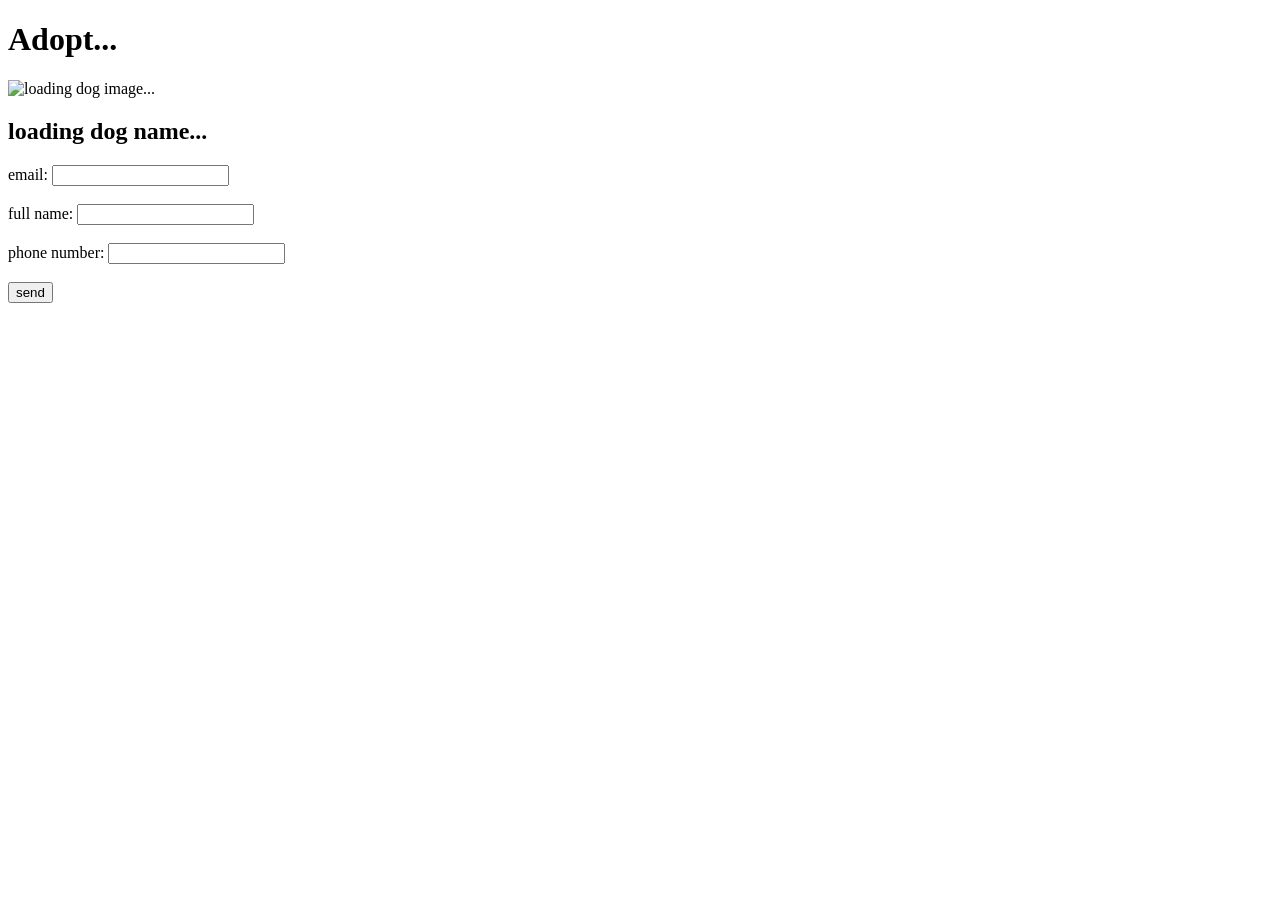
==== src/adopt.html @ 27fe480a "initial" ====
<!DOCTYPE html>
<html>
    <head>
        <link rel="stylesheet" href="styles.css">
        <link rel="stylesheet" href="adopt.css">
        <script src="adopt.js"></script>
        <title>Adopt Page</title>
    </head>

    <body>
        <h1 id="heading">Adopt...</h1>
        <img id="img" src="" alt="loading dog image...">
        <h2 id="dogName">loading dog name...</h2>

        <form id="dogForm">
            <label for="email">email:</label>
            <input id="email" name="email" type="email" required> <br /> <br />

            <label for="name">full name:</label>
            <input id="name" name="name" type="text" required> <br /> <br />

            <label for="number">phone number:</label>
            <input id="number" name="number" type="tel" required> <br /> <br />
            
            <button id="submit">send</button>
        </form>
    </body>
</html>
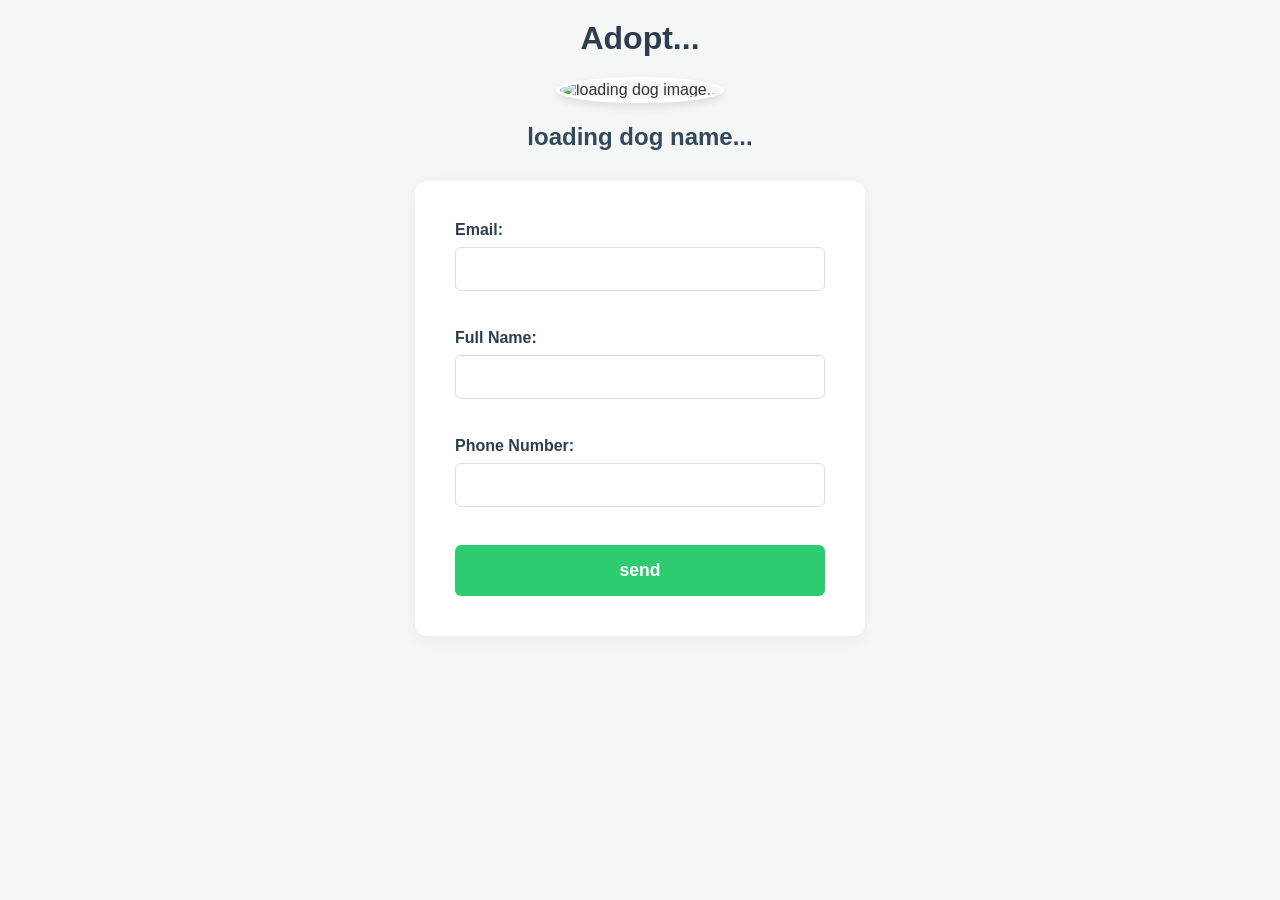
==== commit 85e489ad: "script.js" ====
--- a/src/adopt.html
+++ b/src/adopt.html
@@ -3,6 +3,7 @@
     <head>
         <link rel="stylesheet" href="styles.css">
         <link rel="stylesheet" href="adopt.css">
+        <script src="script.js"></script>
         <script src="adopt.js"></script>
         <title>Adopt Page</title>
     </head>
--- a/src/styles.css
+++ b/src/styles.css
@@ -0,0 +1,41 @@
+/* איפוס הגדרות ברירת מחדל של הדפדפן */
+* {
+    box-sizing: border-box;
+    margin: 0;
+    padding: 0;
+}
+
+body {
+    font-family: 'Segoe UI', Tahoma, Geneva, Verdana, sans-serif;
+    background-color: #f4f7f6; /* צבע רקע אפרפר-כחלחל עדין */
+    color: #333;
+    text-align: center; /* רוב התוכן באתר ממורכז */
+    padding: 20px;
+}
+
+h1 {
+    margin-bottom: 20px;
+    color: #2c3e50; /* כחול כהה */
+}
+
+h2 {
+    margin-bottom: 10px;
+    color: #34495e;
+}
+
+a {
+    text-decoration: none;
+    color: #3498db;
+    font-weight: bold;
+    transition: color 0.3s;
+}
+
+a:hover {
+    color: #2980b9;
+}
+
+/* סגנון ברירת מחדל לתמונות - פינות מעוגלות והצללה */
+img {
+    border-radius: 8px;
+    box-shadow: 0 4px 8px rgba(0,0,0,0.1);
+}
--- a/src/adopt.css
+++ b/src/adopt.css
@@ -0,0 +1,59 @@
+/* תמונה קטנה עגולה במרכז */
+#img {
+    width: 150px;
+    height: 150px;
+    object-fit: cover;
+    border-radius: 50%;
+    margin-bottom: 20px;
+    border: 4px solid white;
+}
+
+#dogForm {
+    max-width: 450px;
+    margin: 30px auto;
+    background: white;
+    padding: 40px;
+    border-radius: 12px;
+    box-shadow: 0 4px 15px rgba(0,0,0,0.05);
+    text-align: left; /* יישור טקסט לשמאל בתוך הטופס */
+}
+
+label {
+    font-weight: bold;
+    display: block;
+    margin-bottom: 8px;
+    color: #2c3e50;
+    text-transform: capitalize;
+}
+
+input {
+    width: 100%;
+    padding: 12px;
+    margin-bottom: 20px; /* הרווחים ששמת ב-HTML עם <br> יתפקדו, אבל זה מרווח נוסף ובטוח */
+    border: 1px solid #ddd;
+    border-radius: 6px;
+    font-size: 16px;
+    transition: border-color 0.3s;
+}
+
+input:focus {
+    border-color: #3498db;
+    outline: none; /* מסיר את המסגרת השחורה של הדפדפן בהקלדה */
+}
+
+#submit {
+    width: 100%;
+    padding: 15px;
+    background-color: #2ecc71; /* ירוק שמשדר הצלחה/שליחה */
+    color: white;
+    border: none;
+    border-radius: 6px;
+    font-size: 1.1em;
+    font-weight: bold;
+    cursor: pointer;
+    transition: background-color 0.3s;
+}
+
+#submit:hover {
+    background-color: #27ae60;
+}
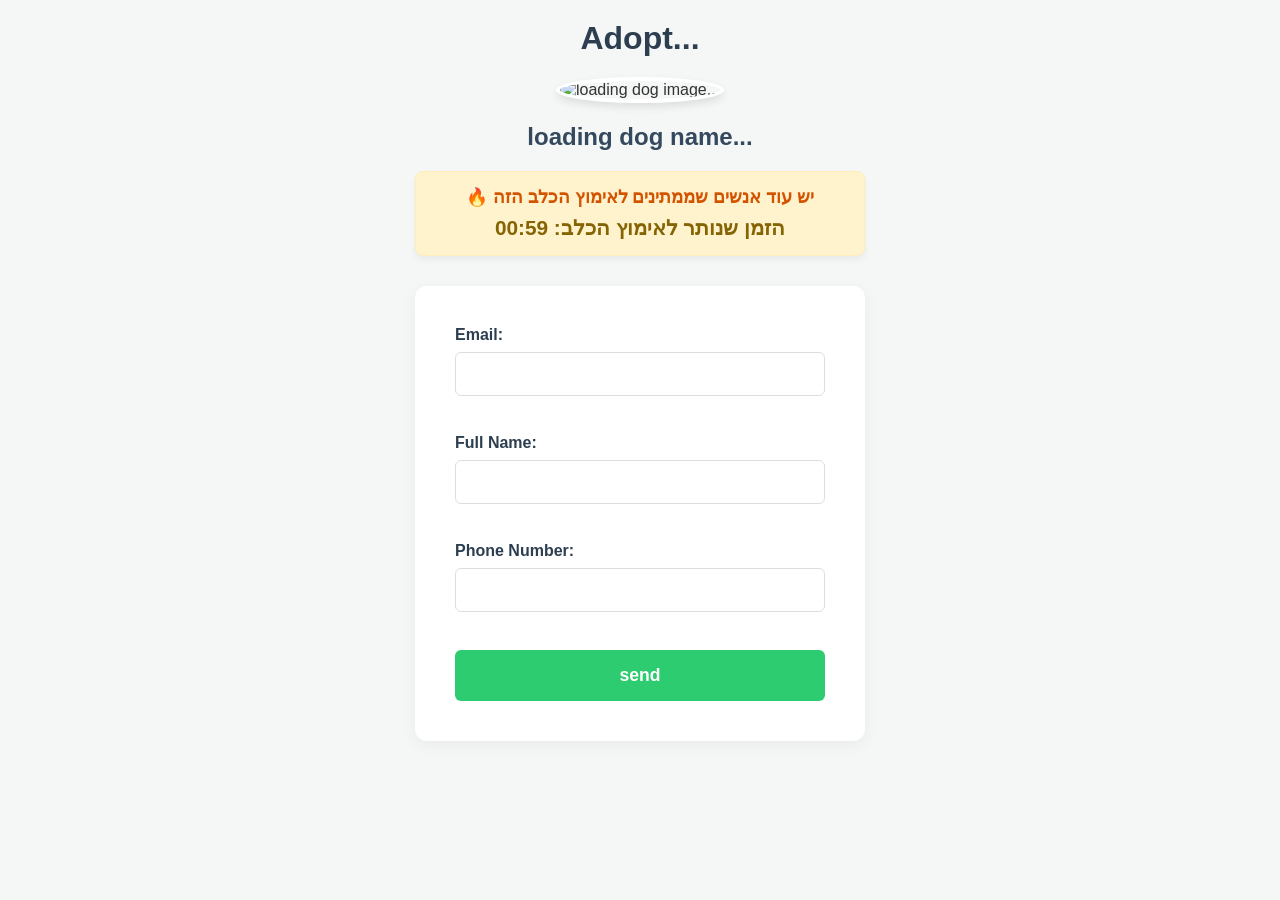
==== commit 0974f42b: "hebrew" ====
--- a/src/adopt.html
+++ b/src/adopt.html
@@ -1,6 +1,7 @@
 <!DOCTYPE html>
 <html>
     <head>
+        <meta charset="UTF-8">
         <link rel="stylesheet" href="styles.css">
         <link rel="stylesheet" href="adopt.css">
         <script src="script.js"></script>
--- a/src/styles.css
+++ b/src/styles.css
@@ -1,4 +1,3 @@
-/* איפוס הגדרות ברירת מחדל של הדפדפן */
 * {
     box-sizing: border-box;
     margin: 0;
@@ -7,15 +6,15 @@
 
 body {
     font-family: 'Segoe UI', Tahoma, Geneva, Verdana, sans-serif;
-    background-color: #f4f7f6; /* צבע רקע אפרפר-כחלחל עדין */
+    background-color: #f4f7f6; 
     color: #333;
-    text-align: center; /* רוב התוכן באתר ממורכז */
+    text-align: center; 
     padding: 20px;
 }
 
 h1 {
     margin-bottom: 20px;
-    color: #2c3e50; /* כחול כהה */
+    color: #2c3e50; 
 }
 
 h2 {
@@ -34,8 +33,26 @@
     color: #2980b9;
 }
 
-/* סגנון ברירת מחדל לתמונות - פינות מעוגלות והצללה */
 img {
     border-radius: 8px;
     box-shadow: 0 4px 8px rgba(0,0,0,0.1);
+}
+
+.fav-btn {
+    font-size: 24px;
+    background: none;
+    border: none;
+    cursor: pointer;
+    position: absolute; 
+    top: 10px;
+    right: 15px;
+    transition: transform 0.2s ease-in-out;
+}
+
+.fav-btn:hover {
+    transform: scale(1.2);
+}
+
+div[id^="dog"] {
+    position: relative;
 }
--- a/src/adopt.css
+++ b/src/adopt.css
@@ -1,4 +1,3 @@
-/* תמונה קטנה עגולה במרכז */
 #img {
     width: 150px;
     height: 150px;
@@ -15,7 +14,7 @@
     padding: 40px;
     border-radius: 12px;
     box-shadow: 0 4px 15px rgba(0,0,0,0.05);
-    text-align: left; /* יישור טקסט לשמאל בתוך הטופס */
+    text-align: left; 
 }
 
 label {
@@ -29,7 +28,7 @@
 input {
     width: 100%;
     padding: 12px;
-    margin-bottom: 20px; /* הרווחים ששמת ב-HTML עם <br> יתפקדו, אבל זה מרווח נוסף ובטוח */
+    margin-bottom: 20px; 
     border: 1px solid #ddd;
     border-radius: 6px;
     font-size: 16px;
@@ -38,13 +37,13 @@
 
 input:focus {
     border-color: #3498db;
-    outline: none; /* מסיר את המסגרת השחורה של הדפדפן בהקלדה */
+    outline: none; 
 }
 
 #submit {
     width: 100%;
     padding: 15px;
-    background-color: #2ecc71; /* ירוק שמשדר הצלחה/שליחה */
+    background-color: #2ecc71;
     color: white;
     border: none;
     border-radius: 6px;
@@ -56,4 +55,28 @@
 
 #submit:hover {
     background-color: #27ae60;
+}
+
+#timer-container {
+    background-color: #fff3cd; 
+    color: #856404;
+    padding: 15px;
+    border-radius: 8px;
+    margin: 20px auto;
+    max-width: 450px;
+    text-align: center;
+    border: 1px solid #ffeeba;
+    box-shadow: 0 4px 6px rgba(0,0,0,0.05);
+}
+
+#urgency-text {
+    font-size: 1.1em;
+    margin-bottom: 8px;
+    color: #d35400; 
+}
+
+#timer-display {
+    font-size: 1.3em;
+    font-weight: bold;
+    transition: color 0.3s; 
 }
